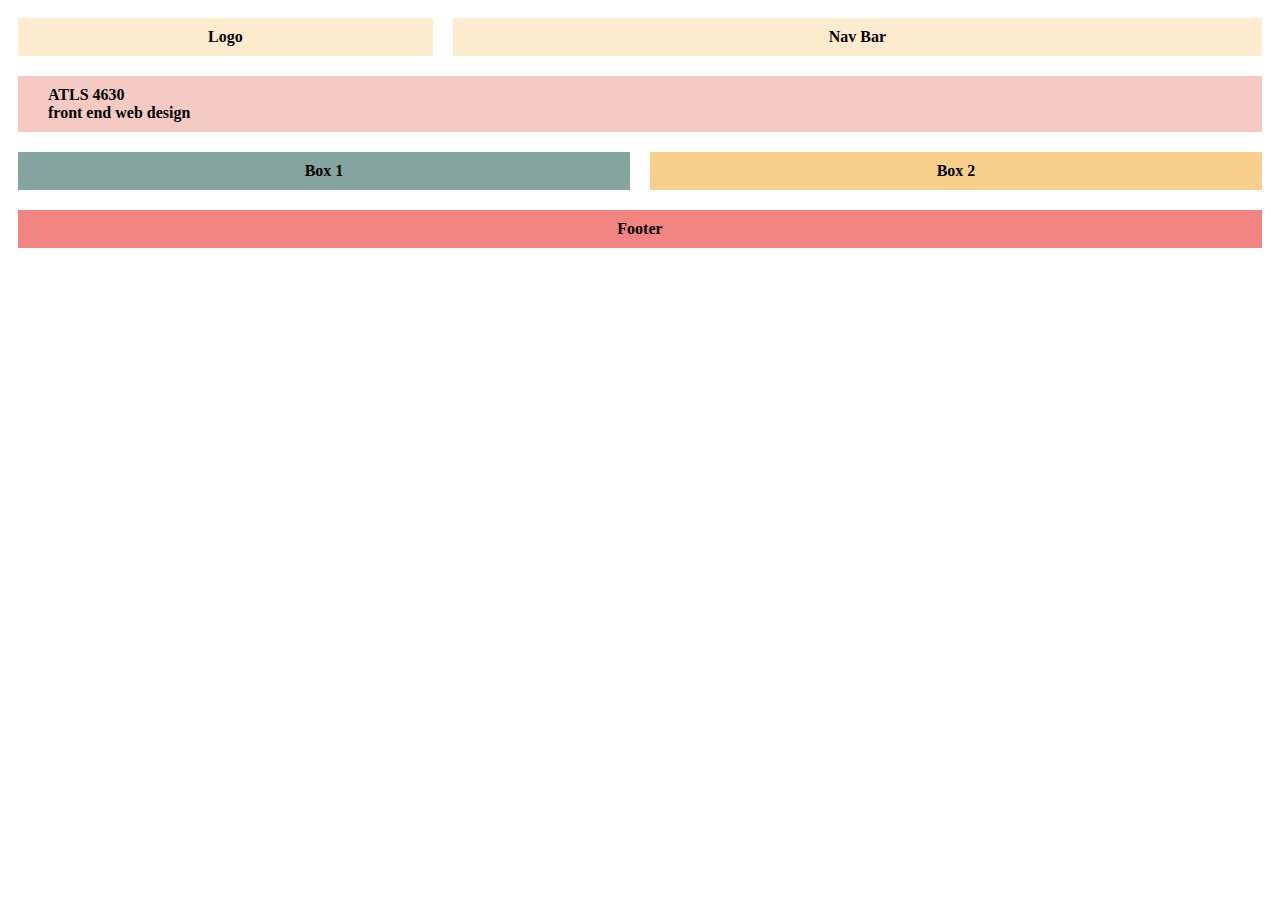
==== code/index.html @ 93e7ecbc "CSS added" ====
<!DOCTYPE html>
<html>
    <head>
        <title>FWD Class Portal</title>
        <meta charset="UTF-8"/>
        <link rel="stylesheet" href="styles.css">
    </head>

    <body>
        <div class = "wrapper">
            <div class = "top">
                <div class = "logo">Logo</div>
                <div class = "nav">Nav Bar</div>
            </div>
            <div class = "title">
                <header class = "ATLS">ATLS 4630</header>
                <header class="fwd">front end web design</header>
            </div>
            <div class = "row">
                <div class = "box-1">Box 1</div>
                <div class = "box-2">Box 2</div>
            </div>
            <div class = "footer">Footer</div>
        </div>
    </body>

</html>
---- code/styles.css ----
.wrapper {
    display: flex;  
    flex-flow: row wrap;
    font-weight: bold;
    text-align: center; 
    justify-content: center;
    /* padding: 10px; */
}

.top{
    display: flex;
    /* align-items: stretch;
    padding: 10px; */
    flex: 1 100%;
}

.logo{
    margin: 10px;
    background-color: blanchedalmond;
    padding: 10px;
    flex: 1 1 50%;
}

.nav{
    margin: 10px;
    background-color: blanchedalmond;
    padding: 10px;
    flex: 1 100%;
}

.title{
    margin: 10px;
    background-color: #F5CAC3;
    padding: 10px;
    padding-left: 30px;
    flex: 1 100%;
    text-align: left; 
    justify-content: left;
}

.row{
    display: flex;
    align-items: stretch;
    /* padding: 10px; */
    flex: 1 100%;
}

.box-1{
    margin: 10px;
    background-color: #84A59D;
    padding: 10px;
    flex: 1 1 50%;
}

.box-2{
    margin: 10px;
    background-color: #F8CF8B;
    padding: 10px;
    flex: 1 1 50%;
}

.footer{
    margin: 10px;
    background-color: #F28482;
    padding: 10px;
    flex: 1 1 100px;
}

@media (max-width: 800px) {
    .row {
      flex-direction: column;
    }
  }
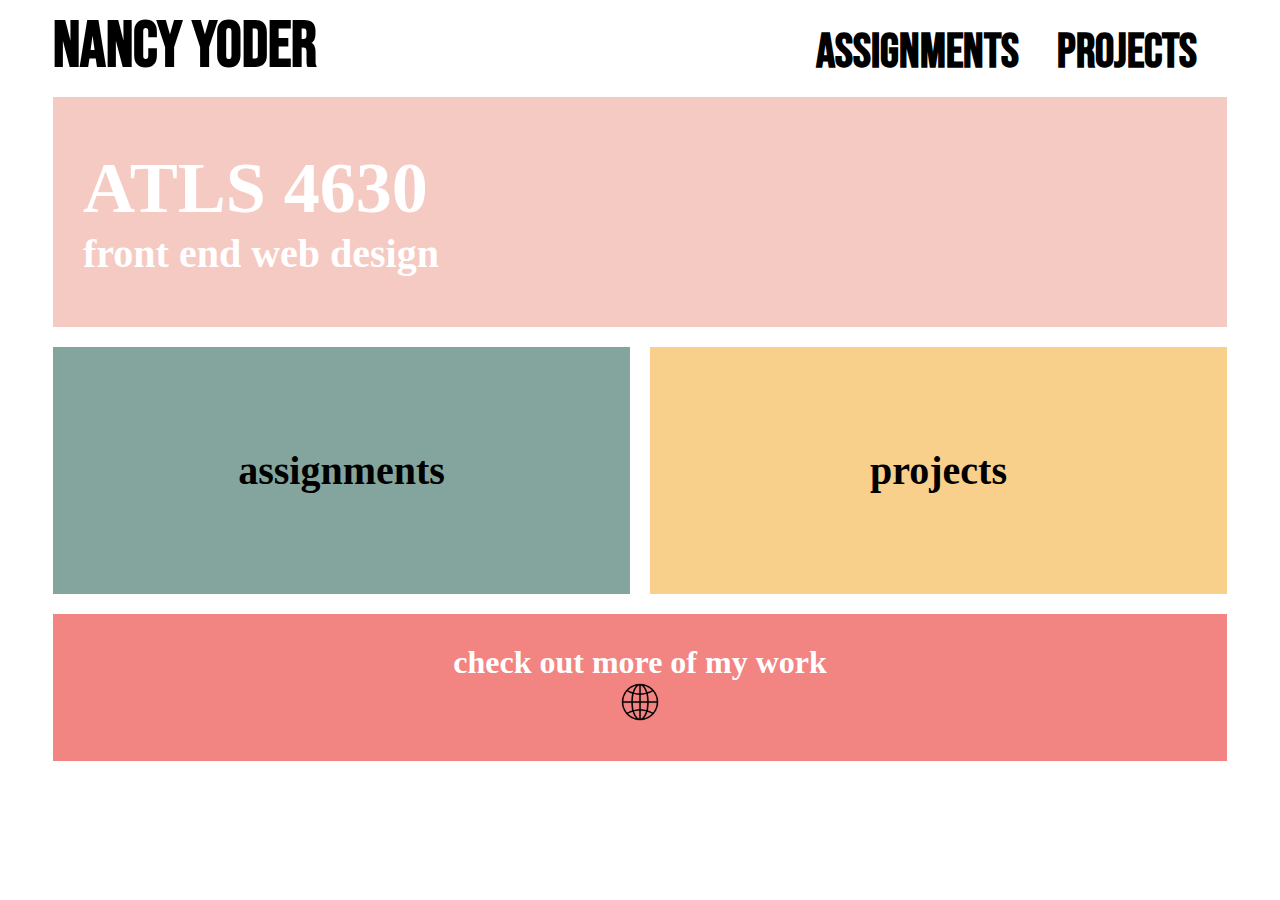
==== commit 2afeac6a: "almost done" ====
--- a/code/index.html
+++ b/code/index.html
@@ -4,23 +4,39 @@
         <title>FWD Class Portal</title>
         <meta charset="UTF-8"/>
         <link rel="stylesheet" href="styles.css">
+        <link href='https://fonts.googleapis.com/css?family=Bebas Neue' rel='stylesheet'>
     </head>
 
     <body>
         <div class = "wrapper">
             <div class = "top">
-                <div class = "logo">Logo</div>
-                <div class = "nav">Nav Bar</div>
+                <div class = "logo"><a href="index.html">Nancy Yoder</a></div>
+                <div class = "nav">
+                    <ul>
+                        <li>
+                            <a href="assignments.html">assignments</a>
+                        </li>
+                        <li>
+                            <a href="projects.html">Projects</a>
+                        </li>
+
+                    </ul>
+                </div>
             </div>
             <div class = "title">
                 <header class = "ATLS">ATLS 4630</header>
                 <header class="fwd">front end web design</header>
             </div>
             <div class = "row">
-                <div class = "box-1">Box 1</div>
-                <div class = "box-2">Box 2</div>
+                <div class = "box-1"><a href="assignments.html">assignments</a></div>
+                
+                <div class = "box-2"><a href="projects.html">projects</a></div>
             </div>
-            <div class = "footer">Footer</div>
+            <div class = "footer">
+                <header>check out more of my work</header>
+                <a href="https://nancyyoder.myportfolio.com/"><img src="globe.png" alt="globe icon" style="width:42px;height:42px;"></a>
+            </div>
+
         </div>
     </body>
 
--- a/code/styles.css
+++ b/code/styles.css
@@ -12,30 +12,74 @@
     /* align-items: stretch;
     padding: 10px; */
     flex: 1 100%;
+    margin-right: 45px;
+    margin-left: 45px;
 }
 
 .logo{
-    margin: 10px;
-    background-color: blanchedalmond;
-    padding: 10px;
-    flex: 1 1 50%;
+    /* background-color: blanchedalmond; */
+    flex: 1 1 60%;
+    margin-right: 10px;
+    font-size: 4em;
+    text-align: left;
+    font-family: 'Bebas Neue';
 }
 
 .nav{
-    margin: 10px;
-    background-color: blanchedalmond;
-    padding: 10px;
+    /* background-color: blanchedalmond; */
     flex: 1 100%;
+    margin-left: 10px;
+    text-align: right;
 }
 
+li {
+    font-size: 3em;
+    margin-right: 30px;
+    font-family: 'Bebas Neue';
+    display: inline;
+  }
+
+  a:link {
+    text-decoration: none;
+    color: black;
+  }
+  
+  a:visited {
+    text-decoration: none;
+    color: black;
+  }
+  
+  a:hover {
+    text-decoration: none;
+    color:#635e5e;
+  }
+  
+  a:active {
+    text-decoration: none;
+    color: black;
+  }
+
+
+
 .title{
-    margin: 10px;
+    margin-right: 45px;
+    margin-left: 45px;
+    margin-top: 0px;
+    margin-bottom: 10px;
     background-color: #F5CAC3;
-    padding: 10px;
+    padding-top: 50px;
+    padding-bottom: 50px;
     padding-left: 30px;
+    padding-right: 20px;
     flex: 1 100%;
     text-align: left; 
     justify-content: left;
+    font-size: 2.5em;
+    color: white;
+}
+
+.ATLS{
+    font-size: 1.8em;
 }
 
 .row{
@@ -43,31 +87,57 @@
     align-items: stretch;
     /* padding: 10px; */
     flex: 1 100%;
+    height: auto;
+    margin-right: 45px;
+    margin-left: 45px;
+    /* background-color: blue; */
 }
 
 .box-1{
-    margin: 10px;
+    /* margin: 45px; */
+    margin-top:10px;
     background-color: #84A59D;
-    padding: 10px;
+    padding-top: 100px;
+    padding-bottom: 100px;
     flex: 1 1 50%;
+    font-size: 2.5em;
+    margin-right: 10px;
+    color: black;
 }
 
 .box-2{
-    margin: 10px;
+    /* margin: 45px; */
+    margin-top: 10px;
     background-color: #F8CF8B;
-    padding: 10px;
+    padding-top: 100px;
+    padding-bottom: 100px;
     flex: 1 1 50%;
+    font-size: 2.5em;
+    margin-left:10px;
+    color: black; 
 }
 
 .footer{
-    margin: 10px;
+    margin-top: 20px;
+    margin-left: 45px;
+    margin-right: 45px;
     background-color: #F28482;
-    padding: 10px;
+    padding: 30px;
     flex: 1 1 100px;
+    font-size: 2em;
+    color: white;
 }
 
 @media (max-width: 800px) {
     .row {
       flex-direction: column;
     }
+    .box-1{
+        margin-right: 0px;
+        margin-bottom: 10px;
+    }
+    .box-2{
+        margin-left: 0px;
+        margin-top: 10px;
+    }
   }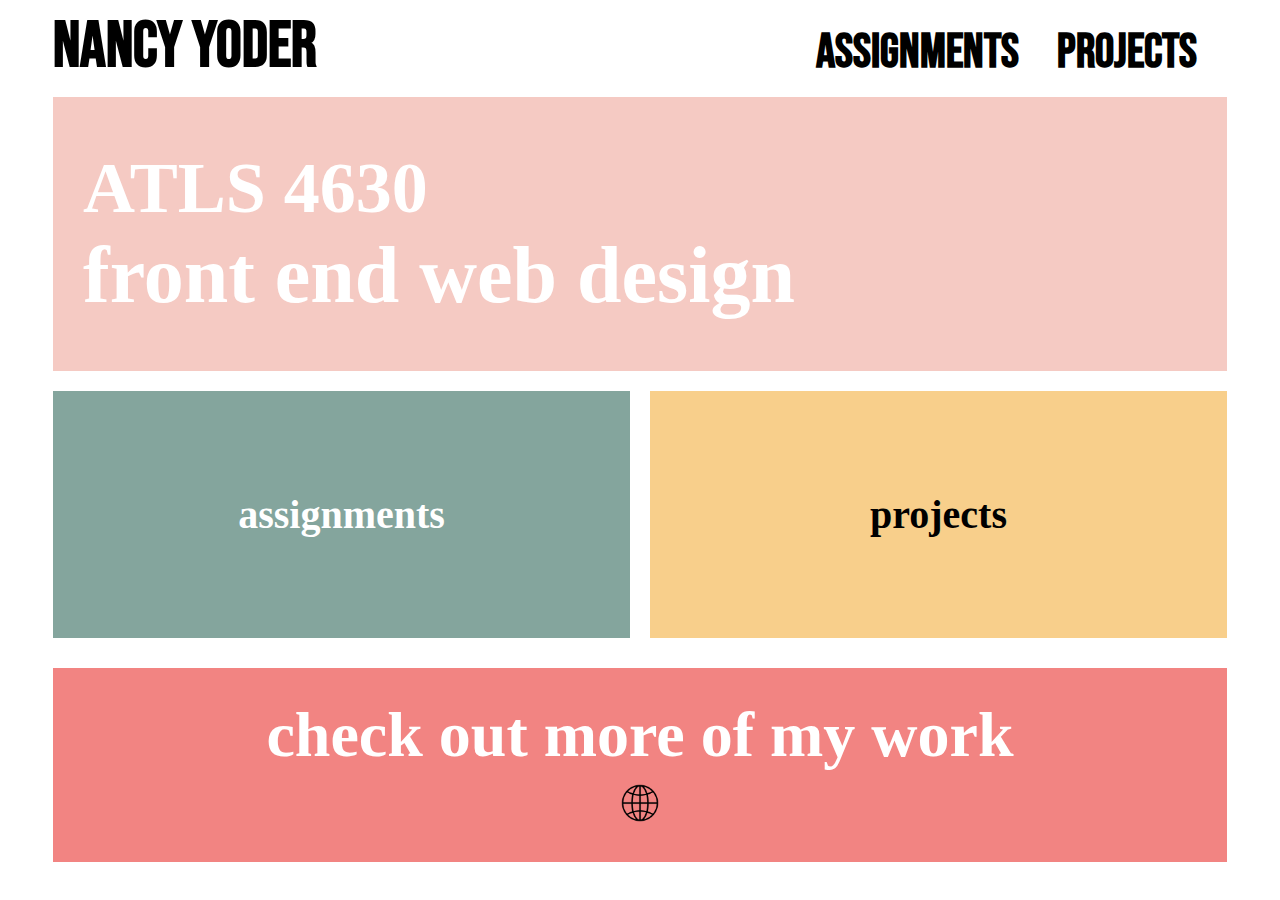
==== commit 29af1ad6: "more cool stuff" ====
--- a/code/index.html
+++ b/code/index.html
@@ -5,6 +5,7 @@
         <meta charset="UTF-8"/>
         <link rel="stylesheet" href="styles.css">
         <link href='https://fonts.googleapis.com/css?family=Bebas Neue' rel='stylesheet'>
+        <meta name="viewport" content="initial-scale=1">
     </head>
 
     <body>
@@ -17,7 +18,7 @@
                             <a href="assignments.html">assignments</a>
                         </li>
                         <li>
-                            <a href="projects.html">Projects</a>
+                            <a href="projects.html">projects</a>
                         </li>
 
                     </ul>
@@ -28,12 +29,12 @@
                 <header class="fwd">front end web design</header>
             </div>
             <div class = "row">
-                <div class = "box-1"><a href="assignments.html">assignments</a></div>
+                <div class = "box-1"><a id="assign" href="assignments.html">assignments</a></div>
                 
                 <div class = "box-2"><a href="projects.html">projects</a></div>
             </div>
             <div class = "footer">
-                <header>check out more of my work</header>
+                <header id="check-out">check out more of my work</header>
                 <a href="https://nancyyoder.myportfolio.com/"><img src="globe.png" alt="globe icon" style="width:42px;height:42px;"></a>
             </div>
 
--- a/code/styles.css
+++ b/code/styles.css
@@ -18,9 +18,10 @@
 
 .logo{
     /* background-color: blanchedalmond; */
-    flex: 1 1 60%;
+    flex: 1 1 70%;
     margin-right: 10px;
     font-size: 4em;
+    /* font-size: 4vw; */
     text-align: left;
     font-family: 'Bebas Neue';
 }
@@ -37,6 +38,14 @@
     margin-right: 30px;
     font-family: 'Bebas Neue';
     display: inline;
+  }
+
+  #assign{
+    color: white;
+  }
+
+  #assign:hover{
+    color:#dddddd;
   }
 
   a:link {
@@ -80,6 +89,10 @@
 
 .ATLS{
     font-size: 1.8em;
+}
+
+.fwd{
+  font-size: 2em;
 }
 
 .row{
@@ -102,7 +115,8 @@
     flex: 1 1 50%;
     font-size: 2.5em;
     margin-right: 10px;
-    color: black;
+    color: white;
+    margin-bottom:10px;
 }
 
 .box-2{
@@ -115,12 +129,58 @@
     font-size: 2.5em;
     margin-left:10px;
     color: black; 
+    margin-bottom:10px;
+}
+
+.box-3{
+  margin-top: 10px;
+  background-color: #F8CF8B;
+  padding-top: 75px;
+  padding-bottom: 75px;
+  flex: 1 1 50%;
+  font-size: 2.5em;
+  margin-right: 10px;
+  color: black; 
+  margin-bottom:10px;
+}
+
+
+.box-4{
+  /* margin: 45px; */
+  margin-top:10px;
+  background-color: #84A59D;
+  padding-top: 50px;
+  padding-bottom: 50px;
+  flex: 1 1 50%;
+  font-size: 2.5em;
+  margin-right: 10px;
+  color: white;
+  margin-bottom:10px;
+}
+
+.assign-head{
+  /* background-color: blue; */
+  margin-top:15px;
+  margin-bottom:30px;
+  padding:0px;
+}
+
+.g-hub{
+
+  margin-right: 15px;
+
+}
+
+.web-site{
+  margin-left: 15px;
+
 }
 
 .footer{
     margin-top: 20px;
     margin-left: 45px;
     margin-right: 45px;
+    margin-bottom: 20px;
     background-color: #F28482;
     padding: 30px;
     flex: 1 1 100px;
@@ -128,16 +188,50 @@
     color: white;
 }
 
-@media (max-width: 800px) {
+#check-out{
+  margin-bottom: 10px;
+  font-size: 2em;
+}
+
+@media (max-width: 900px) {
     .row {
       flex-direction: column;
     }
     .box-1{
+        font-size: 2em;
         margin-right: 0px;
         margin-bottom: 10px;
     }
     .box-2{
+        font-size: 2em;
         margin-left: 0px;
         margin-top: 10px;
     }
+    .box-3{
+      margin-right: 0px;
+      font-size:2em;
+    }
+
+    .box-4{
+      font-size:2em;
+      margin-left: 0px;
+    }
+    .logo{
+      font-size: 2em;
+    }
+
+    li{
+      font-size: 1em;
+    }
+
+    .ATLS{
+      font-size: 1.5em;
+    }
+    .fwd{
+      font-size: 0.8em;
+    }
+
+    #check-out{
+      font-size: 0.8em;
+    }
   }